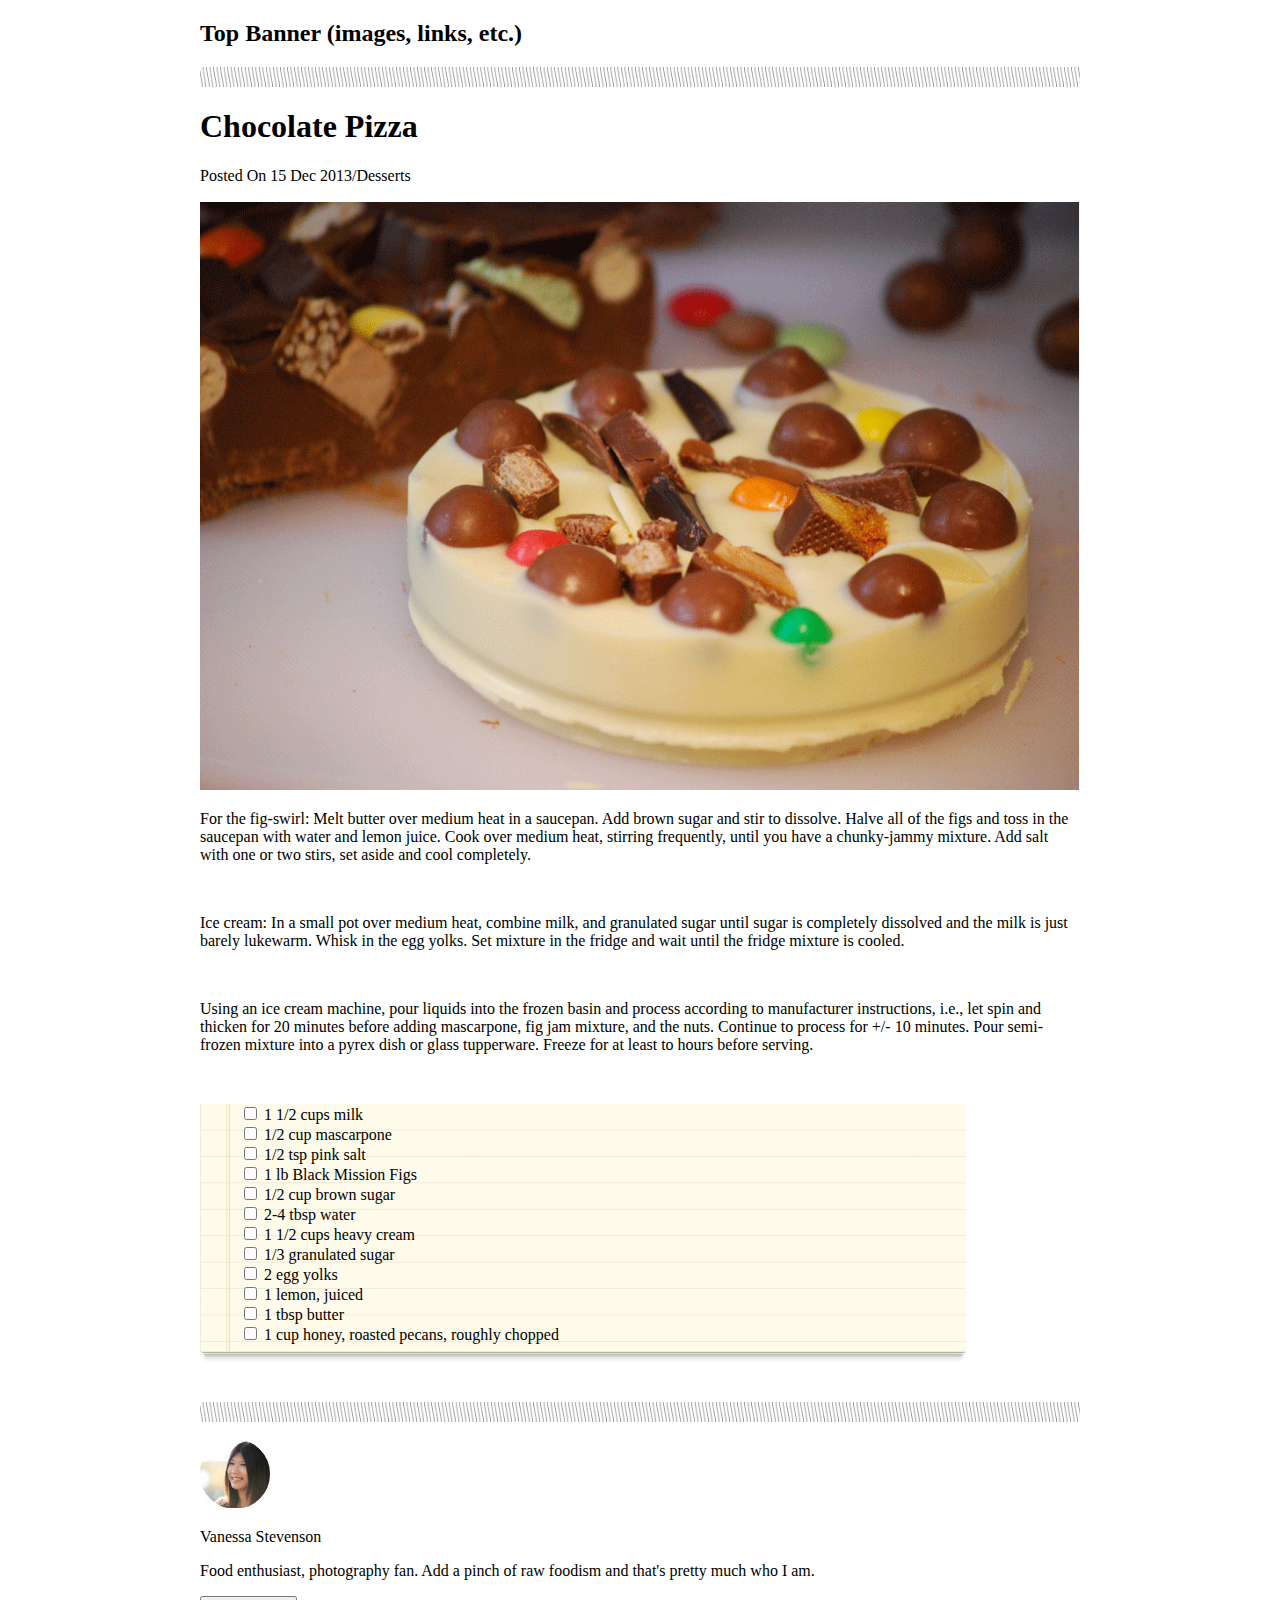
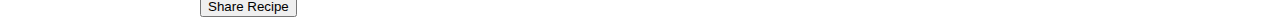
==== index.html @ fa88fc64 "Added CSS to body. (1/29/2020)" ====
<!DOCTYPE html>
<html lang="en">
    <head>
        <meta charset="UTF-8">
        <meta name = "viewport" content="width-divice-width, initial-scale = 1.0">

        <title>Chocolate Pizza</title>
        <link rel="stylesheet" href="style.css">
    </head>


    <body>
        <h2>Top Banner (images, links, etc.)</h2>

        <div></div>

        <h1>Chocolate Pizza</h1>
        <p>Posted On 15 Dec 2013/Desserts</p> <!--Print Icon Here-->

        <img src="lab-assets/choco-pizza.png" alt="Chocolate Pizza Preview" class="previewpizza">
        <br>
        <p>For the fig-swirl: Melt butter over medium heat in a saucepan. Add brown sugar and stir to dissolve. Halve all of the figs and toss in the saucepan with water and lemon juice. Cook over medium heat, stirring frequently, until you have a chunky-jammy mixture. Add salt with one or two stirs, set aside and cool completely.</p>
        <br>
        <p>Ice cream: In a small pot over medium heat, combine milk, and granulated sugar until sugar is completely dissolved and the milk is just barely lukewarm. Whisk in the egg yolks. Set mixture in the fridge and wait until the fridge mixture is cooled.</p>
        <br>
        <p>Using an ice cream machine, pour liquids into the frozen basin and process according to manufacturer instructions, i.e., let spin and thicken for 20 minutes before adding mascarpone, fig jam mixture, and the nuts. Continue to process for +/- 10 minutes. Pour semi-frozen mixture into a pyrex dish or glass tupperware. Freeze for at least to hours before serving.</p>
        <br>
            <ul>
                <li><input type="checkbox"> 1 1/2 cups milk</li>
                <li><input type="checkbox"> 1/2 cup mascarpone</li>
                <li><input type="checkbox"> 1/2 tsp pink salt</li>
                <li><input type="checkbox"> 1 lb Black Mission Figs</li>
                <li><input type="checkbox"> 1/2 cup brown sugar</li>
                <li><input type="checkbox"> 2-4 tbsp water</li>
                <li><input type="checkbox"> 1 1/2 cups heavy cream</li>
                <li><input type="checkbox"> 1/3 granulated sugar</li>
                <li><input type="checkbox"> 2 egg yolks</li>
                <li><input type="checkbox"> 1 lemon, juiced</li>
                <li><input type="checkbox"> 1 tbsp butter</li>
                <li><input type="checkbox"> 1 cup honey, roasted pecans, roughly chopped</li>
            </ul>
            <br>
            <div></div>
            <br>

        <img src="lab-assets/van-pic.png" alt="Vanessa Stevenson Profile"> <p>Vanessa Stevenson</p>
        <p>Food enthusiast, photography fan. Add a pinch of raw foodism and that's pretty much who I am.</p>
        <button>Share Recipe</button>
    </body>
</html>
---- style.css ----
ul{
    background-image: url('./lab-assets/list-bg.png');
    background-repeat: no-repeat;
    background-size: contain;
    list-style-type: none;
    padding-bottom: 20px;
    margin-bottom: 20px;
}

body{
    margin-top: 10px;
    margin-left: 200px;
    margin-right: 200px;
    margin-bottom: 10px;
}

.previewpizza{
    max-width: 100%;
    height: auto;
}

div{
    height: 20px;
    width: auto;

    background-image: url('./lab-assets/hr-img.png');
    background-repeat: repeat-x;
    background-size: .4% 100%;
}
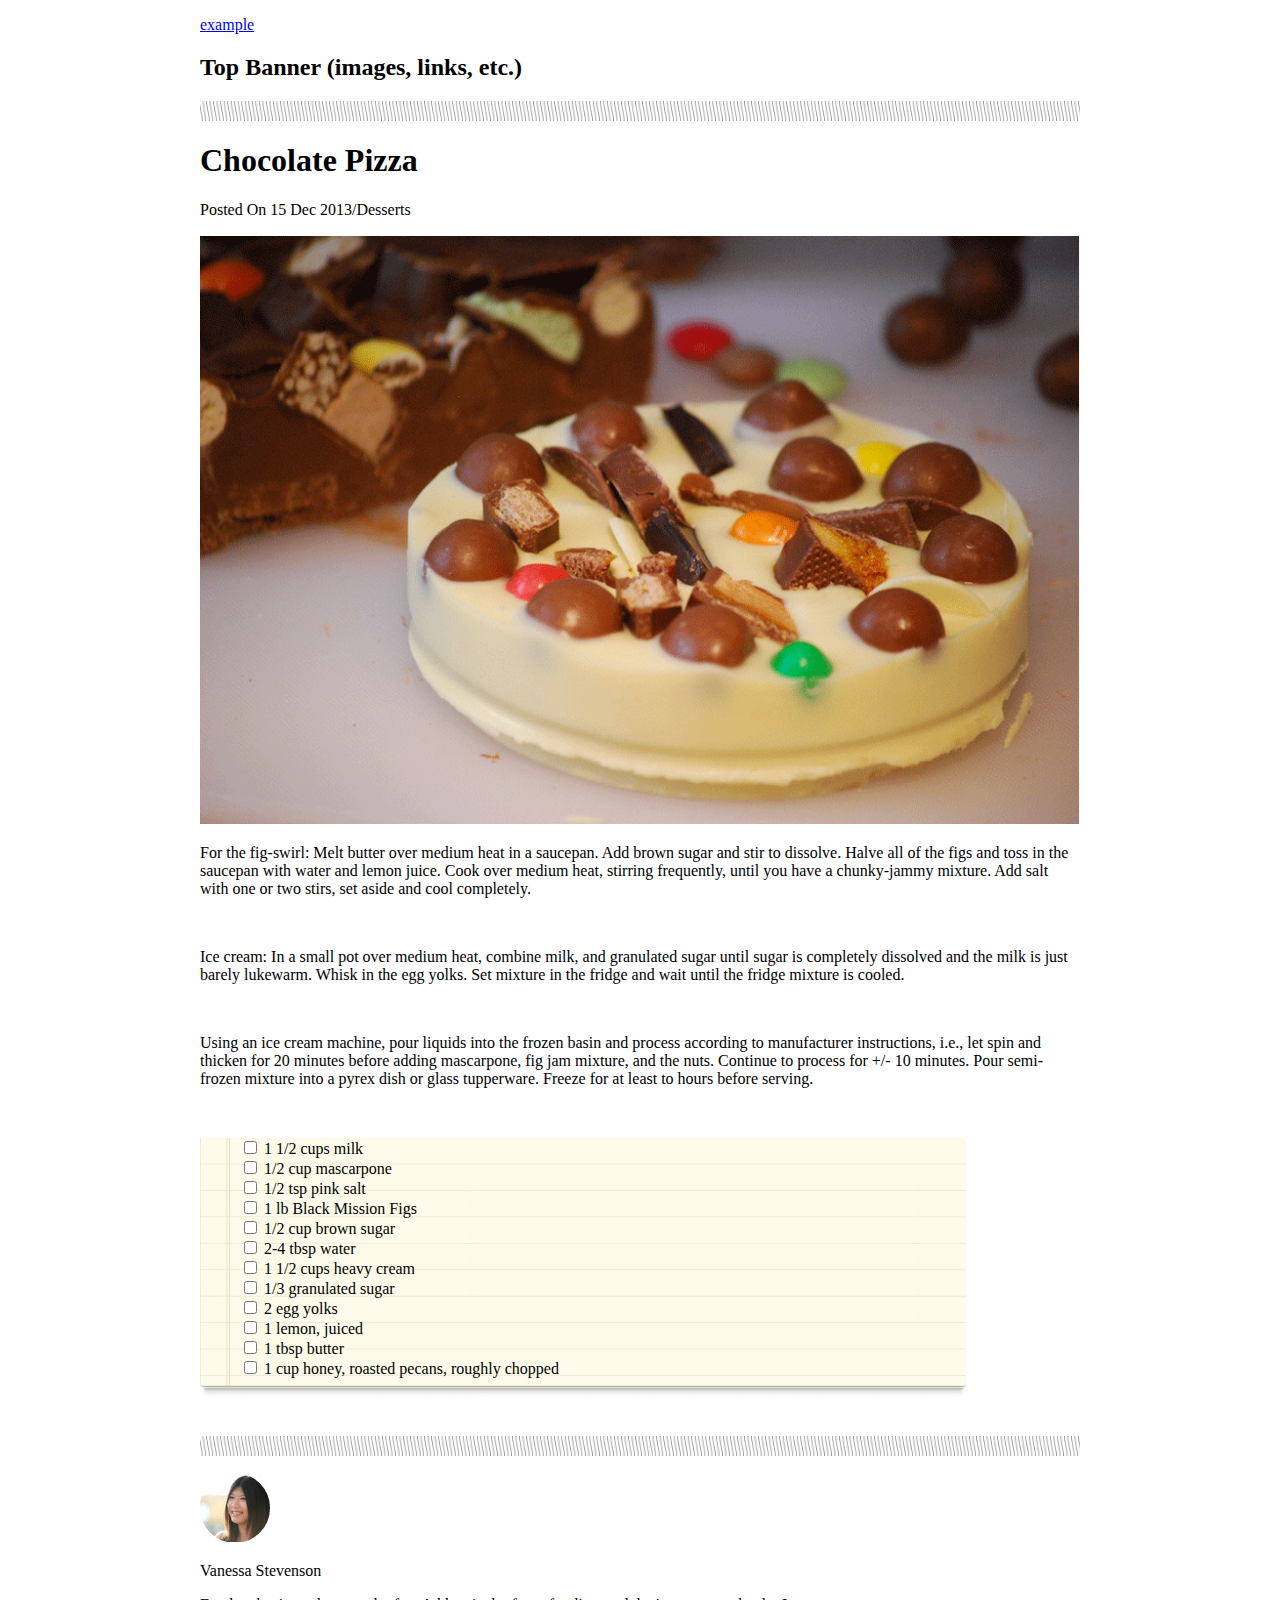
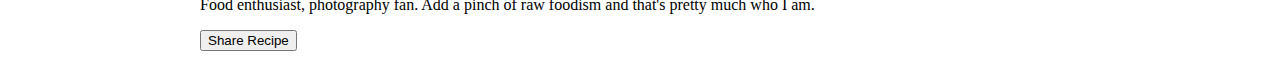
==== commit e010fdd6: "Added images and styles folder to conatin assets." ====
--- a/index.html
+++ b/index.html
@@ -10,6 +10,7 @@
 
 
     <body>
+        <p><a href = example.html><p>example</p></a>
         <h2>Top Banner (images, links, etc.)</h2>
 
         <div></div>
@@ -17,7 +18,8 @@
         <h1>Chocolate Pizza</h1>
         <p>Posted On 15 Dec 2013/Desserts</p> <!--Print Icon Here-->
 
-        <img src="lab-assets/choco-pizza.png" alt="Chocolate Pizza Preview" class="previewpizza">
+        <main>
+        <img src="images/choco-pizza.png" alt="Chocolate Pizza Preview" class="previewpizza">
         <br>
         <p>For the fig-swirl: Melt butter over medium heat in a saucepan. Add brown sugar and stir to dissolve. Halve all of the figs and toss in the saucepan with water and lemon juice. Cook over medium heat, stirring frequently, until you have a chunky-jammy mixture. Add salt with one or two stirs, set aside and cool completely.</p>
         <br>
@@ -39,11 +41,12 @@
                 <li><input type="checkbox"> 1 tbsp butter</li>
                 <li><input type="checkbox"> 1 cup honey, roasted pecans, roughly chopped</li>
             </ul>
+            </main>
             <br>
             <div></div>
             <br>
 
-        <img src="lab-assets/van-pic.png" alt="Vanessa Stevenson Profile"> <p>Vanessa Stevenson</p>
+        <img src="images/van-pic.png" alt="Vanessa Stevenson Profile"> <p>Vanessa Stevenson</p>
         <p>Food enthusiast, photography fan. Add a pinch of raw foodism and that's pretty much who I am.</p>
         <button>Share Recipe</button>
     </body>
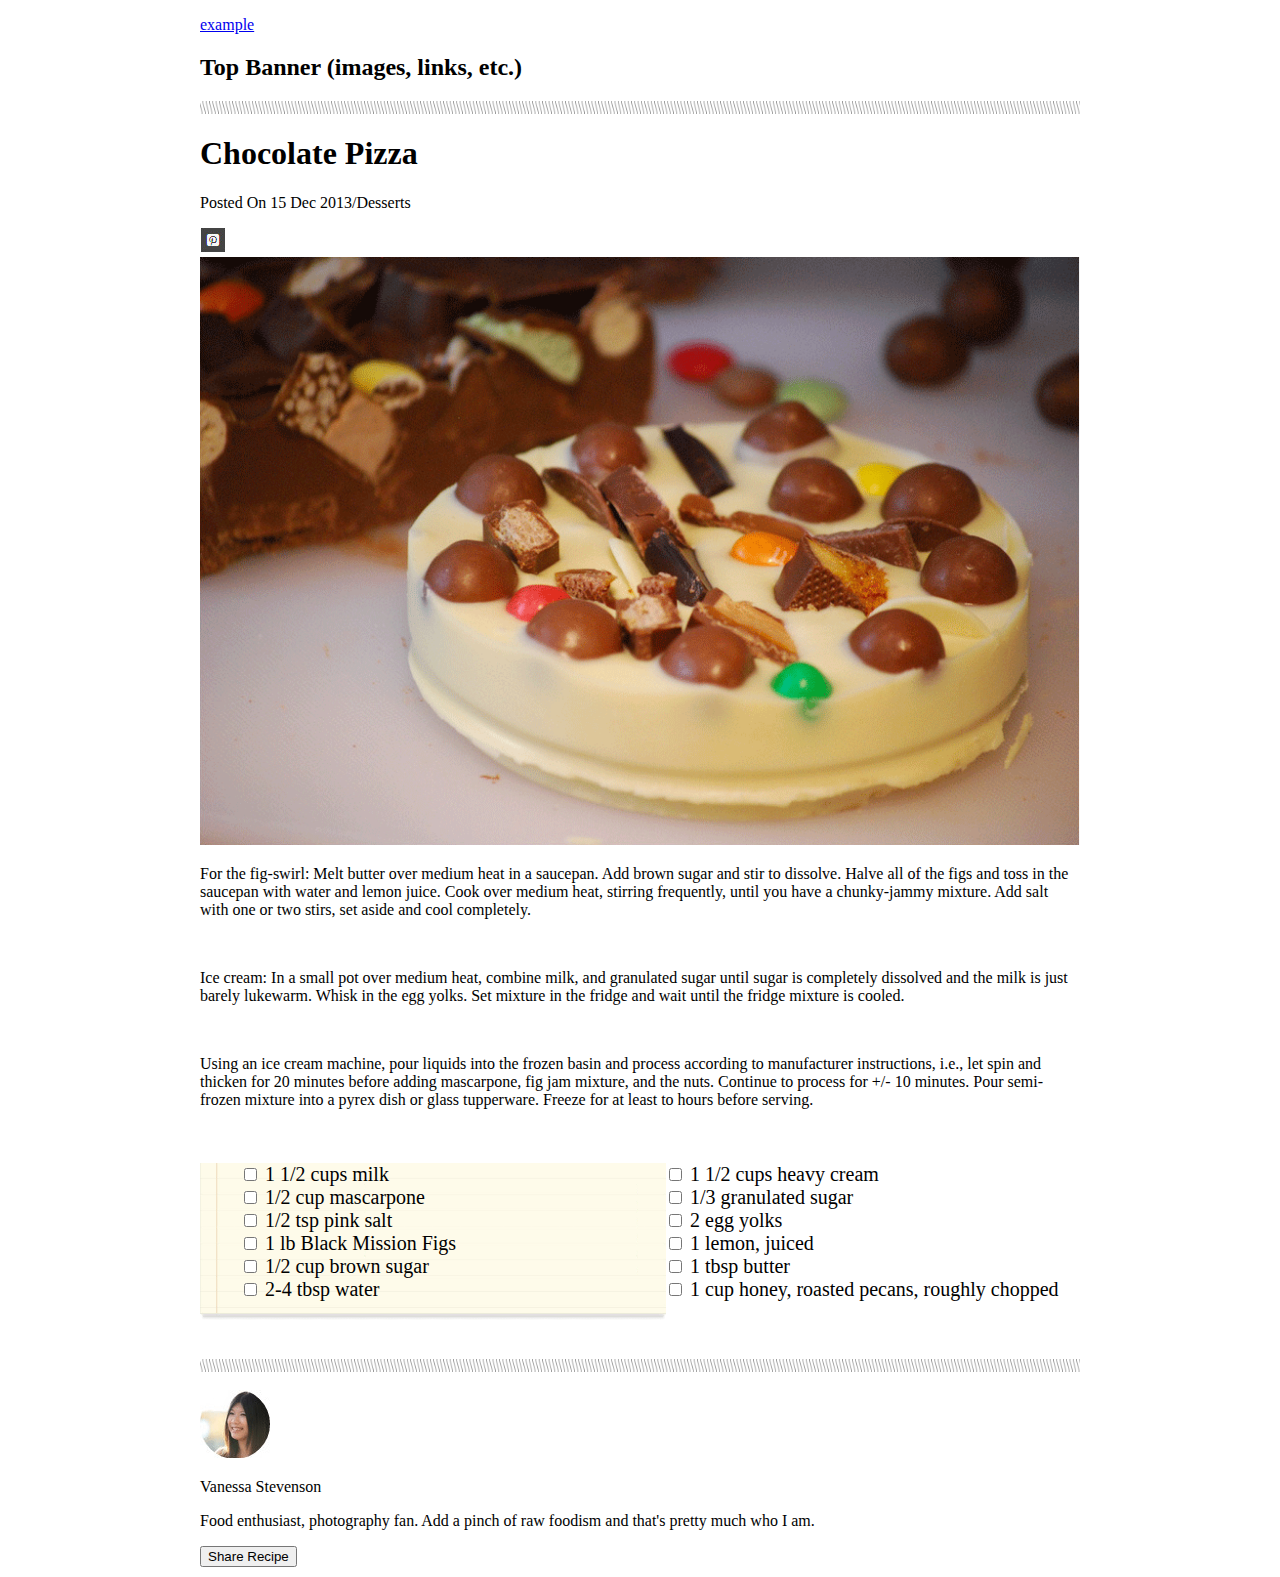
==== commit 4f6ebaca: "Added more css and linked to folders. (2/2/2021)" ====
--- a/index.html
+++ b/index.html
@@ -5,7 +5,7 @@
         <meta name = "viewport" content="width-divice-width, initial-scale = 1.0">
 
         <title>Chocolate Pizza</title>
-        <link rel="stylesheet" href="style.css">
+        <link rel="stylesheet" href="./styles/style.css">
     </head>
 
 
@@ -16,7 +16,7 @@
         <div></div>
 
         <h1>Chocolate Pizza</h1>
-        <p>Posted On 15 Dec 2013/Desserts</p> <!--Print Icon Here-->
+        <p>Posted On 15 Dec 2013/Desserts</p> <img src="images/pint-icon.png" alt="Print Icon">
 
         <main>
         <img src="images/choco-pizza.png" alt="Chocolate Pizza Preview" class="previewpizza">
@@ -28,7 +28,7 @@
         <p>Using an ice cream machine, pour liquids into the frozen basin and process according to manufacturer instructions, i.e., let spin and thicken for 20 minutes before adding mascarpone, fig jam mixture, and the nuts. Continue to process for +/- 10 minutes. Pour semi-frozen mixture into a pyrex dish or glass tupperware. Freeze for at least to hours before serving.</p>
         <br>
             <ul>
-                <li><input type="checkbox"> 1 1/2 cups milk</li>
+                <li><input type="checkbox" class="strikethrough"> 1 1/2 cups milk</li>
                 <li><input type="checkbox"> 1/2 cup mascarpone</li>
                 <li><input type="checkbox"> 1/2 tsp pink salt</li>
                 <li><input type="checkbox"> 1 lb Black Mission Figs</li>
--- a/styles/style.css
+++ b/styles/style.css
@@ -0,0 +1,41 @@
+ul{
+    background-image: url('../images/list-bg.png');
+    background-repeat: no-repeat;
+    background-size: contain;
+    list-style-type: none;
+    padding-bottom: 20px;
+    margin-bottom: 20px;
+
+    font-family: 'comic sans ms';
+    font-weight: lighter;
+    font-size: 20px;
+
+    column-count: 2;
+    column-gap: 10px;
+}
+
+h1{
+    font-weight: bolder;
+    font-size: 200%;
+}
+
+body{
+    margin-top: 10px;
+    margin-left: 200px;
+    margin-right: 200px;
+    margin-bottom: 10px;
+}
+
+.previewpizza{
+    max-width: 100%;
+    height: auto;
+}
+
+div{
+    height: 13px;
+    width: auto;
+
+    background-image: url('../images/hr-img.png');
+    background-repeat: repeat-x;
+    background-size: .375% 100%;
+}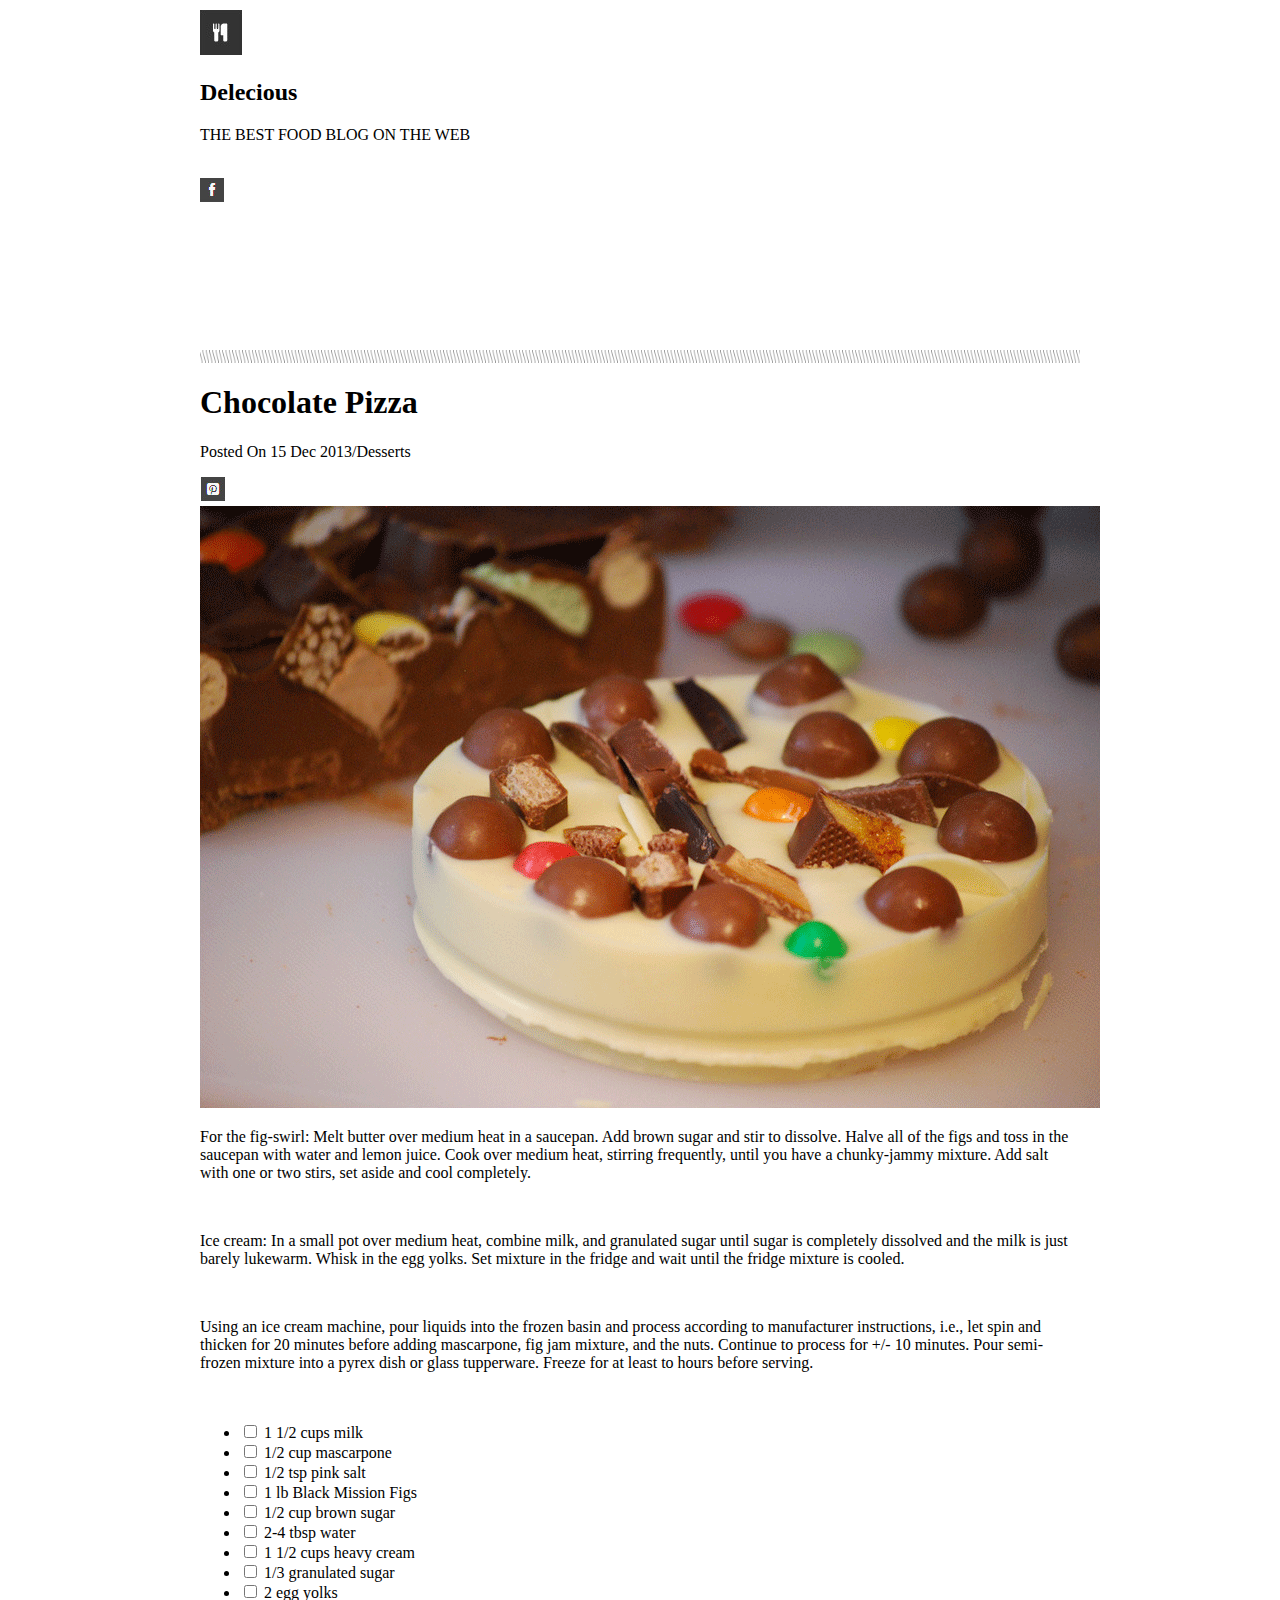
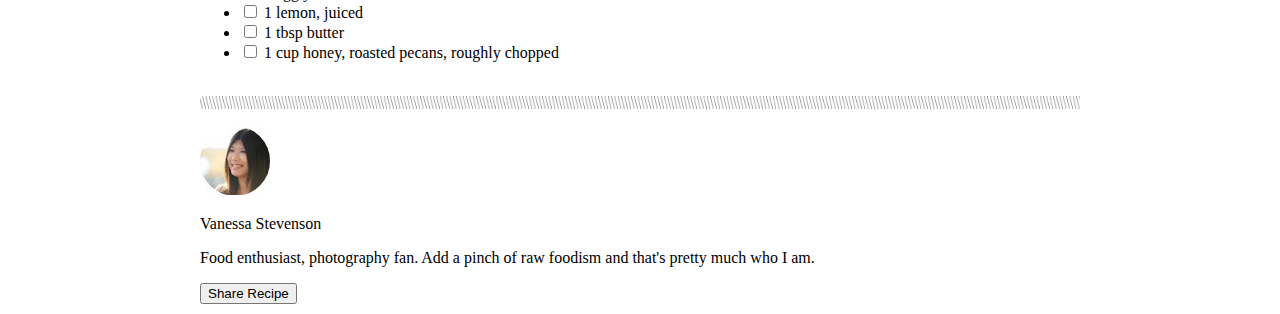
==== commit e6f1432e: "Pull this one." ====
--- a/index.html
+++ b/index.html
@@ -10,8 +10,26 @@
 
 
     <body>
-        <p><a href = example.html><p>example</p></a>
-        <h2>Top Banner (images, links, etc.)</h2>
+		<header>
+		<img src="./images/logo.png" alt="Delecious logo.">
+		
+		<span id="title"><h2>Delecious</h2></span>
+		<p>THE BEST FOOD BLOG ON THE WEB</p>
+		
+		<ul class="link-images">
+			<li><img src="./images/fb-icon.png" alt="Facebook">
+			<li><img src="./images/" alt="">
+			<li><img src="./images/" alt="">
+			<li><img src="./images/" alt="">
+			<li><img src="./images/" alt="">
+			<li><img src="./images/" alt="">
+		</ul>
+		
+		<ul class="link-images">
+			<li><img src="./images/" alt="">
+			<li><img src="./images/" alt="">
+		</ul>
+		</header>
 
         <div></div>
 
@@ -46,8 +64,10 @@
             <div></div>
             <br>
 
+	<footer>
         <img src="images/van-pic.png" alt="Vanessa Stevenson Profile"> <p>Vanessa Stevenson</p>
         <p>Food enthusiast, photography fan. Add a pinch of raw foodism and that's pretty much who I am.</p>
         <button>Share Recipe</button>
+	</footer>
     </body>
 </html>--- a/styles/style.css
+++ b/styles/style.css
@@ -1,22 +1,4 @@
 ul{
-    background-image: url('../images/list-bg.png');
-    background-repeat: no-repeat;
-    background-size: contain;
-    list-style-type: none;
-    padding-bottom: 20px;
-    margin-bottom: 20px;
-
-    font-family: 'comic sans ms';
-    font-weight: lighter;
-    font-size: 20px;
-
-    column-count: 2;
-    column-gap: 10px;
-}
-
-h1{
-    font-weight: bolder;
-    font-size: 200%;
 }
 
 body{
@@ -26,11 +8,6 @@
     margin-bottom: 10px;
 }
 
-.previewpizza{
-    max-width: 100%;
-    height: auto;
-}
-
 div{
     height: 13px;
     width: auto;
@@ -38,4 +15,14 @@
     background-image: url('../images/hr-img.png');
     background-repeat: repeat-x;
     background-size: .375% 100%;
+}
+
+.instructions{
+	text-indent: 5%;
+	
+}
+
+.link-images{
+	list-style-type: none;
+	display: inline;
 }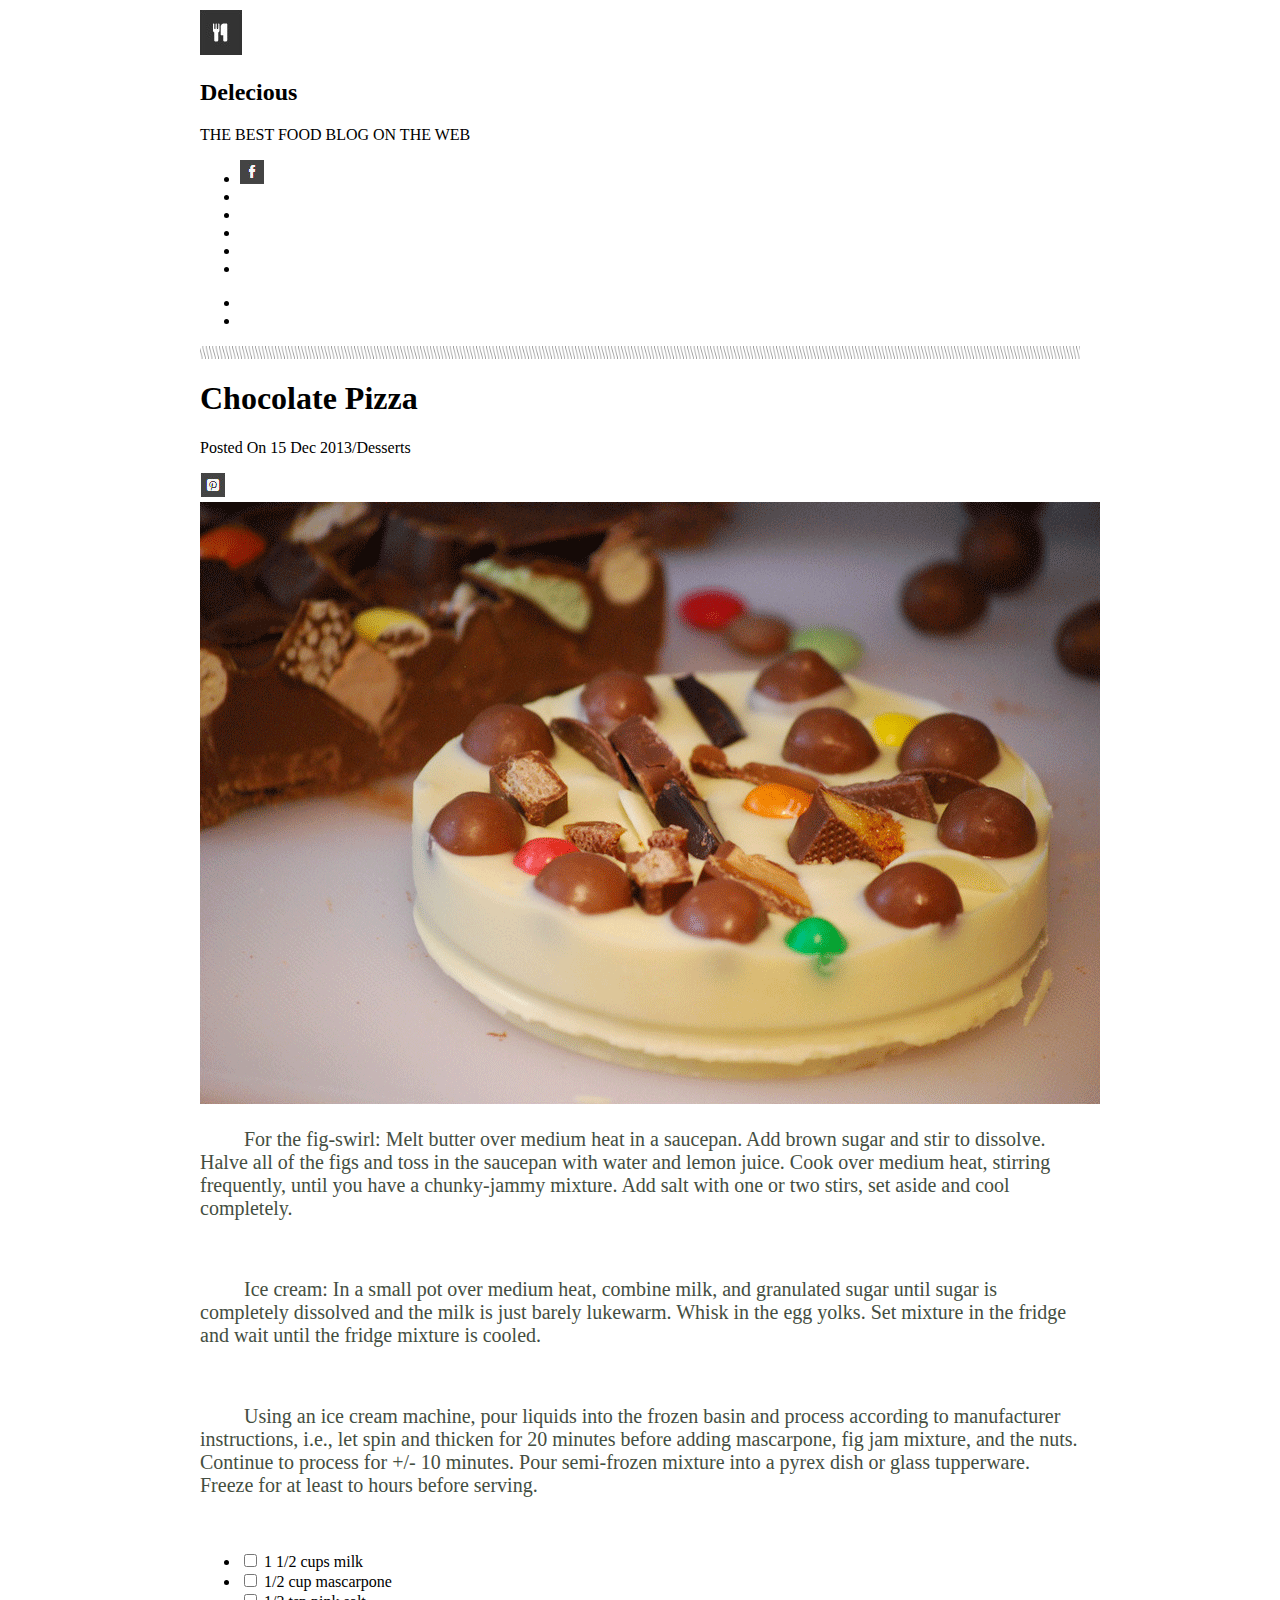
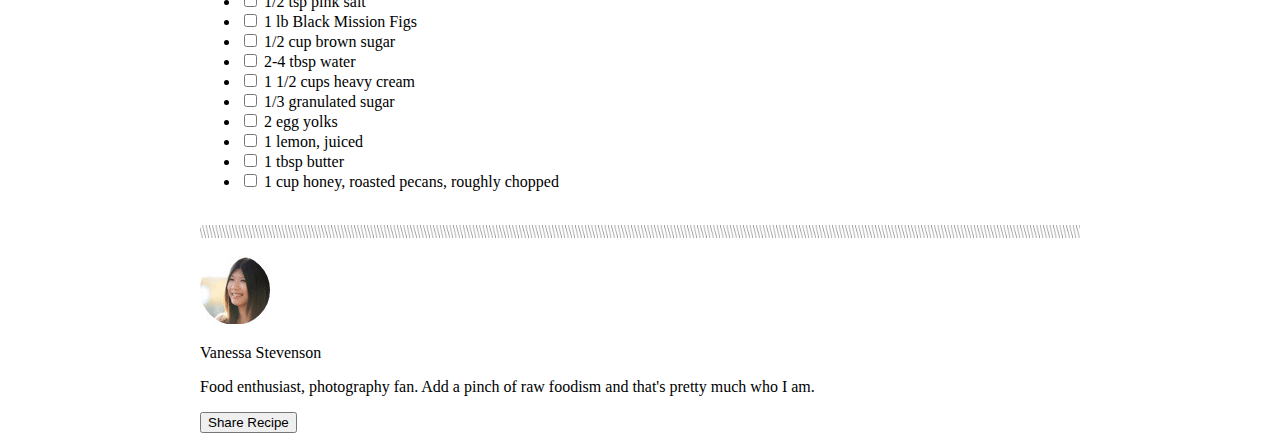
==== commit 20e4d723: "added instruction text color" ====
--- a/index.html
+++ b/index.html
@@ -39,11 +39,11 @@
         <main>
         <img src="images/choco-pizza.png" alt="Chocolate Pizza Preview" class="previewpizza">
         <br>
-        <p>For the fig-swirl: Melt butter over medium heat in a saucepan. Add brown sugar and stir to dissolve. Halve all of the figs and toss in the saucepan with water and lemon juice. Cook over medium heat, stirring frequently, until you have a chunky-jammy mixture. Add salt with one or two stirs, set aside and cool completely.</p>
+        <p class="instructions">For the fig-swirl: Melt butter over medium heat in a saucepan. Add brown sugar and stir to dissolve. Halve all of the figs and toss in the saucepan with water and lemon juice. Cook over medium heat, stirring frequently, until you have a chunky-jammy mixture. Add salt with one or two stirs, set aside and cool completely.</p>
         <br>
-        <p>Ice cream: In a small pot over medium heat, combine milk, and granulated sugar until sugar is completely dissolved and the milk is just barely lukewarm. Whisk in the egg yolks. Set mixture in the fridge and wait until the fridge mixture is cooled.</p>
+        <p class="instructions">Ice cream: In a small pot over medium heat, combine milk, and granulated sugar until sugar is completely dissolved and the milk is just barely lukewarm. Whisk in the egg yolks. Set mixture in the fridge and wait until the fridge mixture is cooled.</p>
         <br>
-        <p>Using an ice cream machine, pour liquids into the frozen basin and process according to manufacturer instructions, i.e., let spin and thicken for 20 minutes before adding mascarpone, fig jam mixture, and the nuts. Continue to process for +/- 10 minutes. Pour semi-frozen mixture into a pyrex dish or glass tupperware. Freeze for at least to hours before serving.</p>
+        <p class="instructions">Using an ice cream machine, pour liquids into the frozen basin and process according to manufacturer instructions, i.e., let spin and thicken for 20 minutes before adding mascarpone, fig jam mixture, and the nuts. Continue to process for +/- 10 minutes. Pour semi-frozen mixture into a pyrex dish or glass tupperware. Freeze for at least to hours before serving.</p>
         <br>
             <ul>
                 <li><input type="checkbox" class="strikethrough"> 1 1/2 cups milk</li>
--- a/styles/style.css
+++ b/styles/style.css
@@ -18,10 +18,12 @@
 }
 
 .instructions{
-	text-indent: 5%;
-	
+    text-indent: 5%;
+    font-family: "comic sans";
+    font-size: 125%;
+    color: #444e41;
 }
-
+7
 .link-images{
 	list-style-type: none;
 	display: inline;
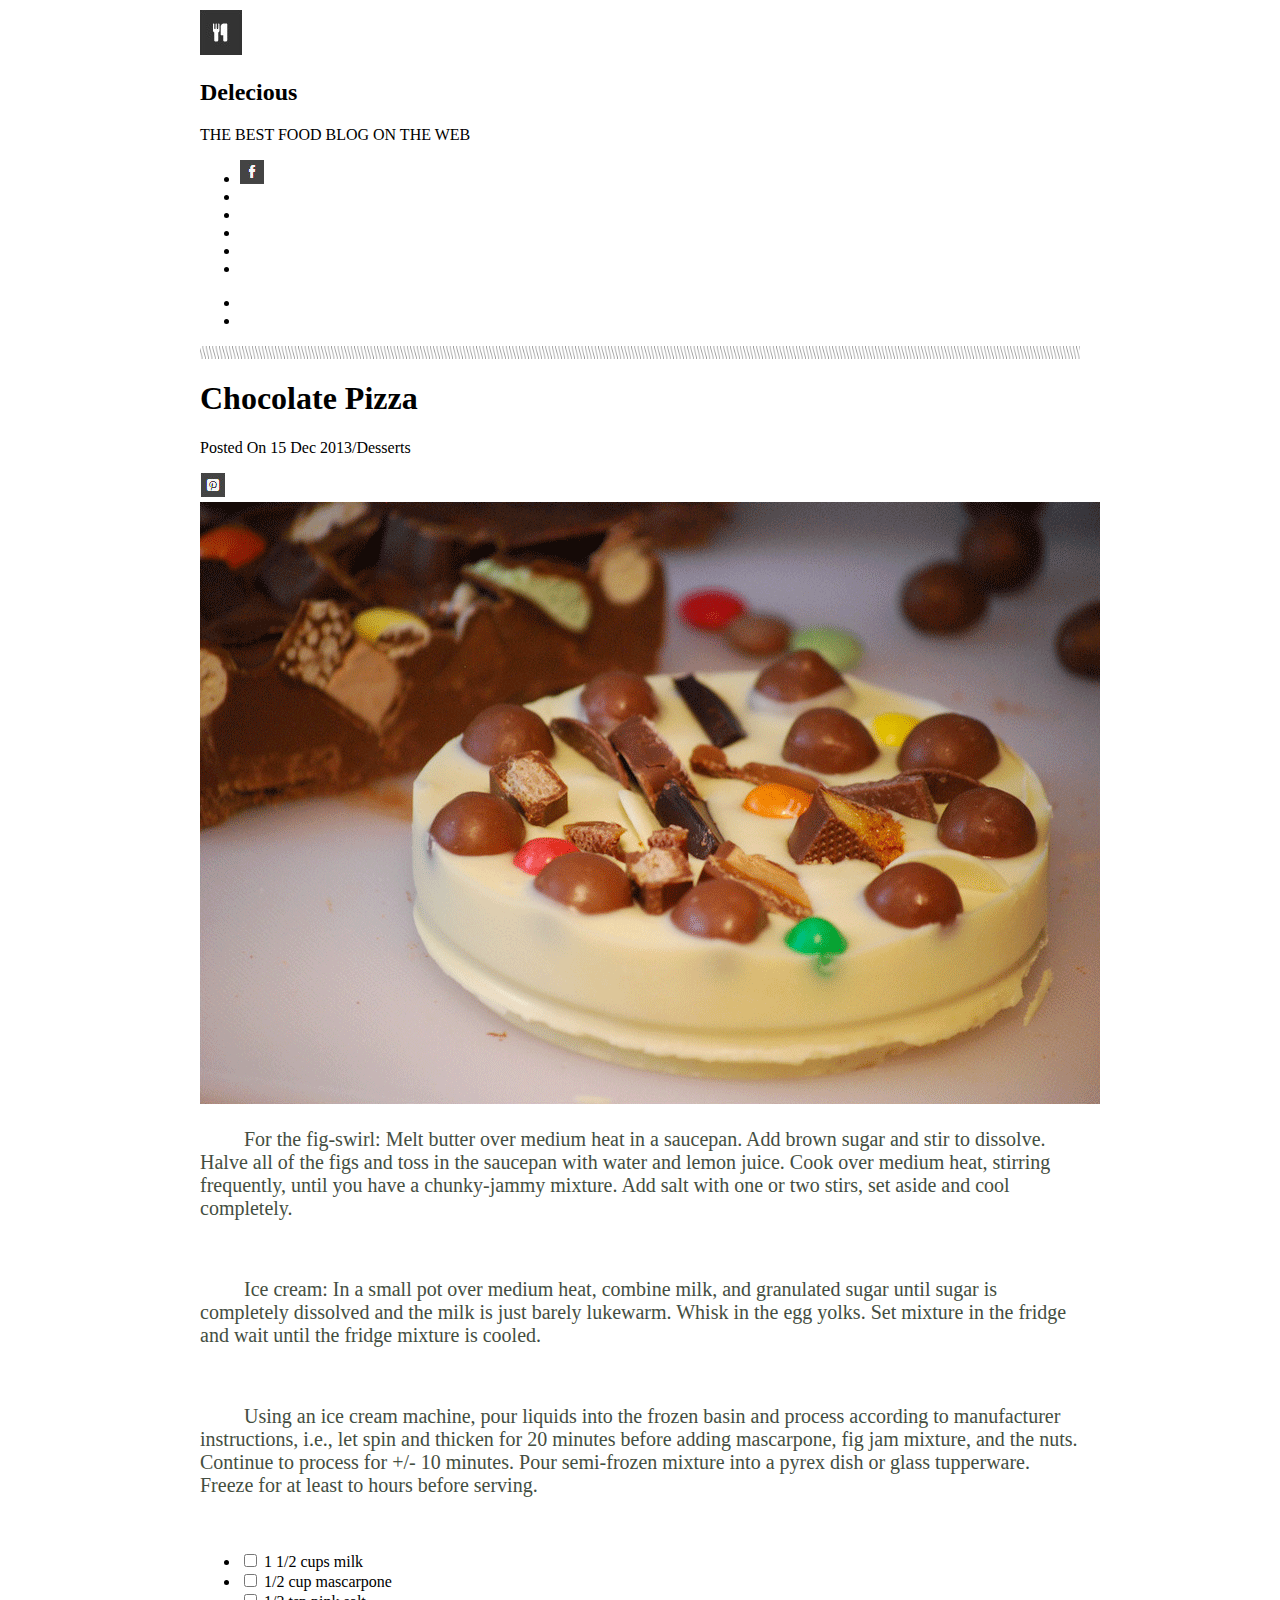
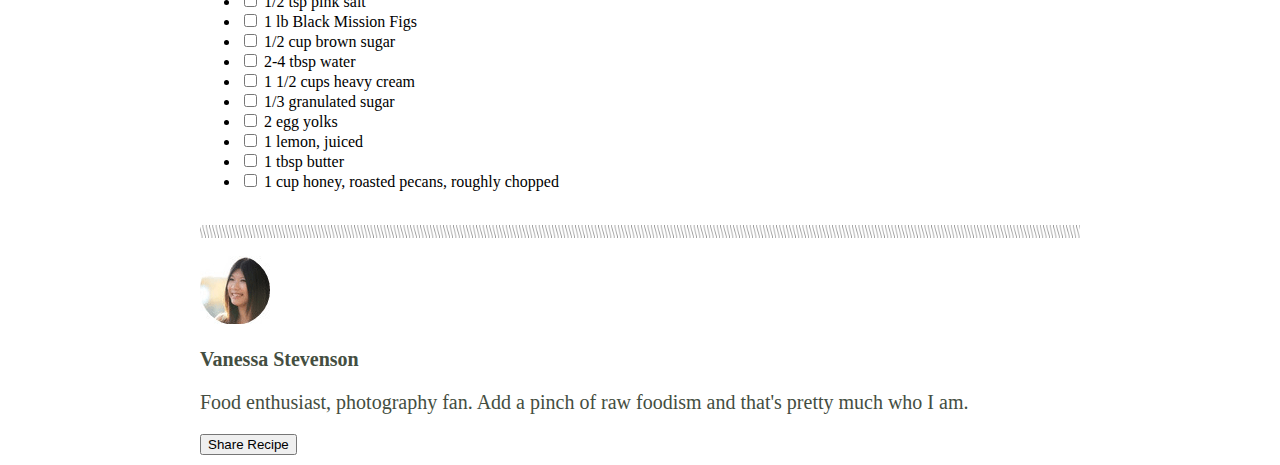
==== commit 59d812d0: "styled footer text" ====
--- a/index.html
+++ b/index.html
@@ -65,8 +65,8 @@
             <br>
 
 	<footer>
-        <img src="images/van-pic.png" alt="Vanessa Stevenson Profile"> <p>Vanessa Stevenson</p>
-        <p>Food enthusiast, photography fan. Add a pinch of raw foodism and that's pretty much who I am.</p>
+        <img src="images/van-pic.png" alt="Vanessa Stevenson Profile"> <h3 class="footer">Vanessa Stevenson</h3>
+        <p class="footer">Food enthusiast, photography fan. Add a pinch of raw foodism and that's pretty much who I am.</p>
         <button>Share Recipe</button>
 	</footer>
     </body>
--- a/styles/style.css
+++ b/styles/style.css
@@ -27,4 +27,10 @@
 .link-images{
 	list-style-type: none;
 	display: inline;
+}
+
+.footer {
+    font-family: "comic sans";
+    font-size: 125%;
+    color: #444e41;
 }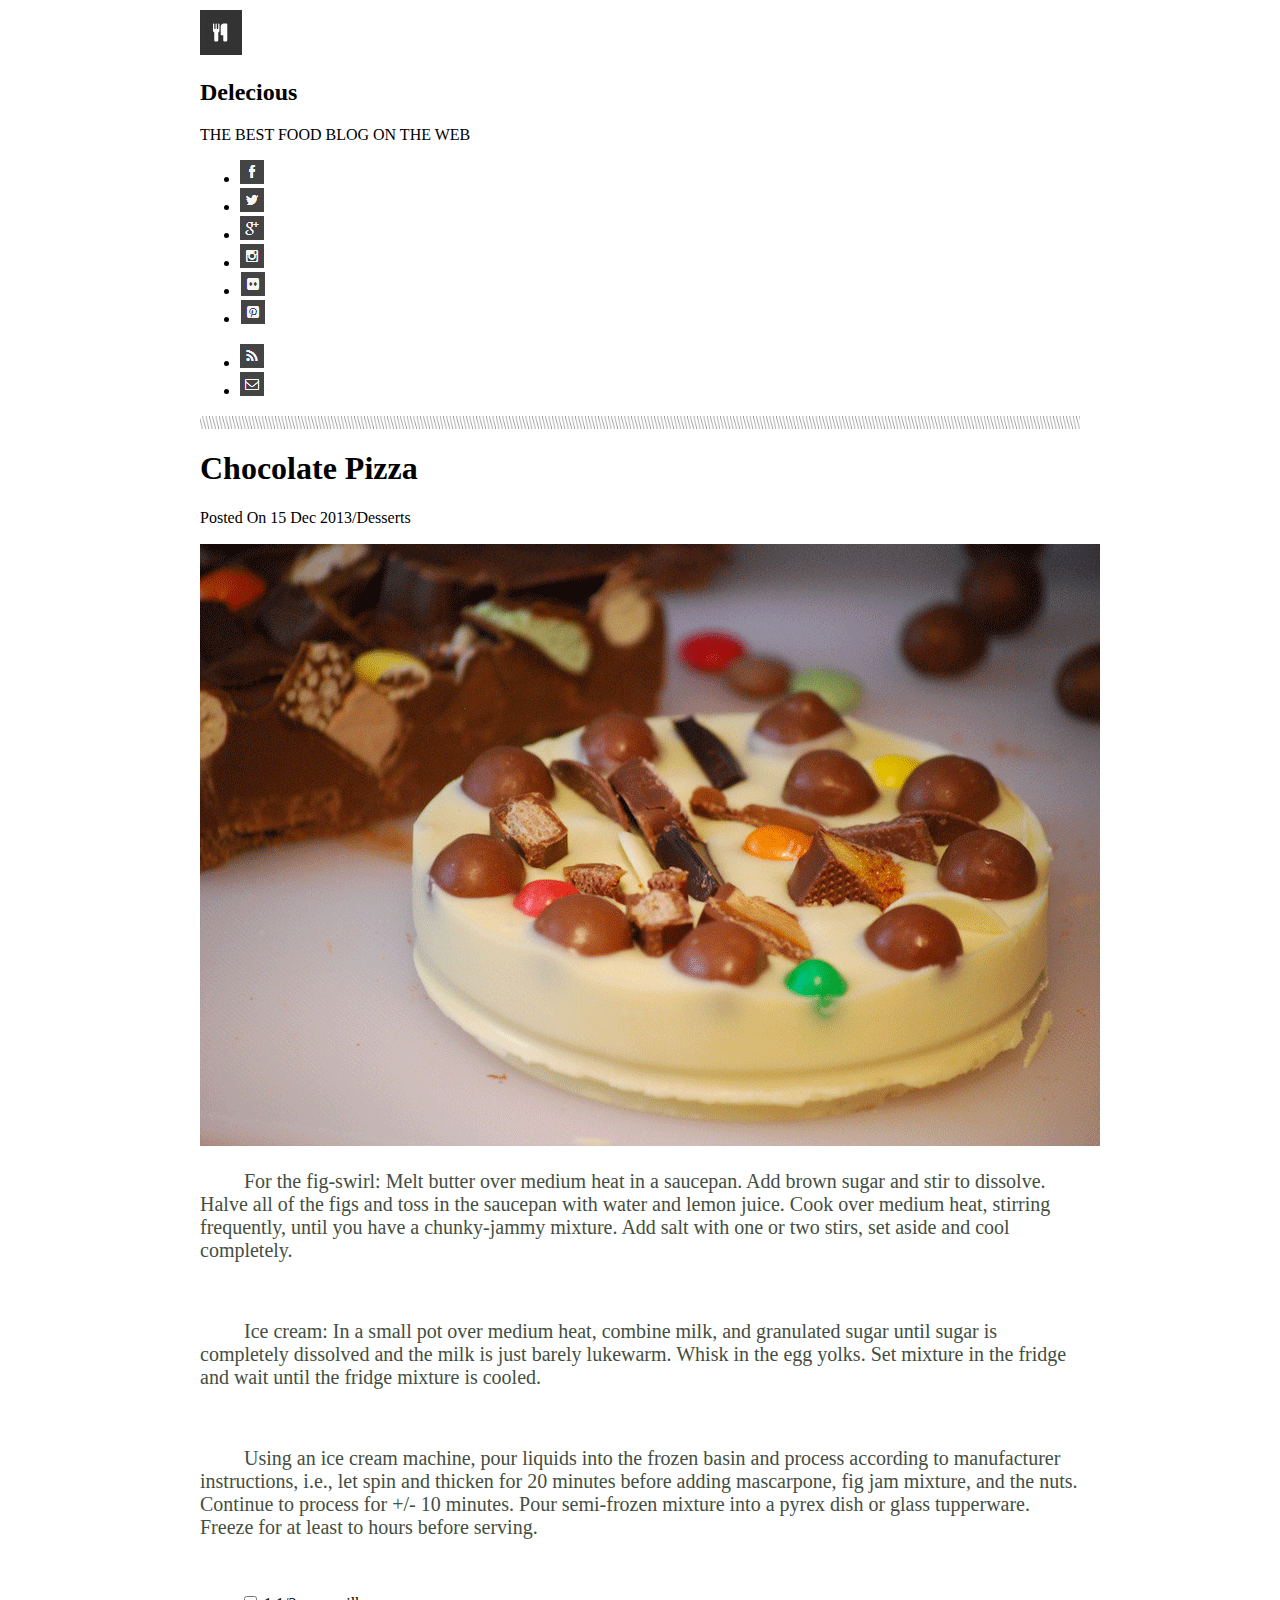
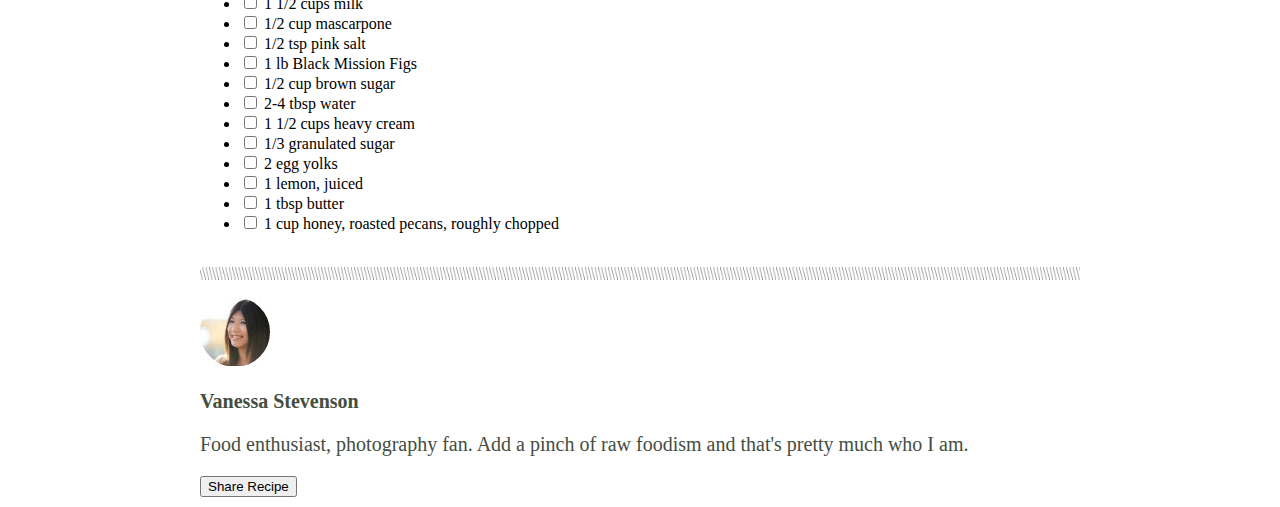
==== commit 4bd89e08: "Added Nav Icons" ====
--- a/index.html
+++ b/index.html
@@ -18,23 +18,23 @@
 		
 		<ul class="link-images">
 			<li><img src="./images/fb-icon.png" alt="Facebook">
-			<li><img src="./images/" alt="">
-			<li><img src="./images/" alt="">
-			<li><img src="./images/" alt="">
-			<li><img src="./images/" alt="">
-			<li><img src="./images/" alt="">
+			<li><img src="images/twit-icon.png" alt="Twitter">
+			<li><img src="images/gp-icon.png" alt="Google">
+			<li><img src="images/insta-icon.png" alt="Instagram">
+			<li><img src="images/flic-icon.png" alt="Flic Icon">
+			<li><img src="images/pint-icon.png" alt="Print Icon">
 		</ul>
 		
 		<ul class="link-images">
-			<li><img src="./images/" alt="">
-			<li><img src="./images/" alt="">
+			<li><img src="images/rss-icon.png" alt="RSS">
+			<li><img src="images/mail-icon.png" alt="Mail">
 		</ul>
 		</header>
 
         <div></div>
 
         <h1>Chocolate Pizza</h1>
-        <p>Posted On 15 Dec 2013/Desserts</p> <img src="images/pint-icon.png" alt="Print Icon">
+        <p>Posted On 15 Dec 2013/Desserts</p> 
 
         <main>
         <img src="images/choco-pizza.png" alt="Chocolate Pizza Preview" class="previewpizza">
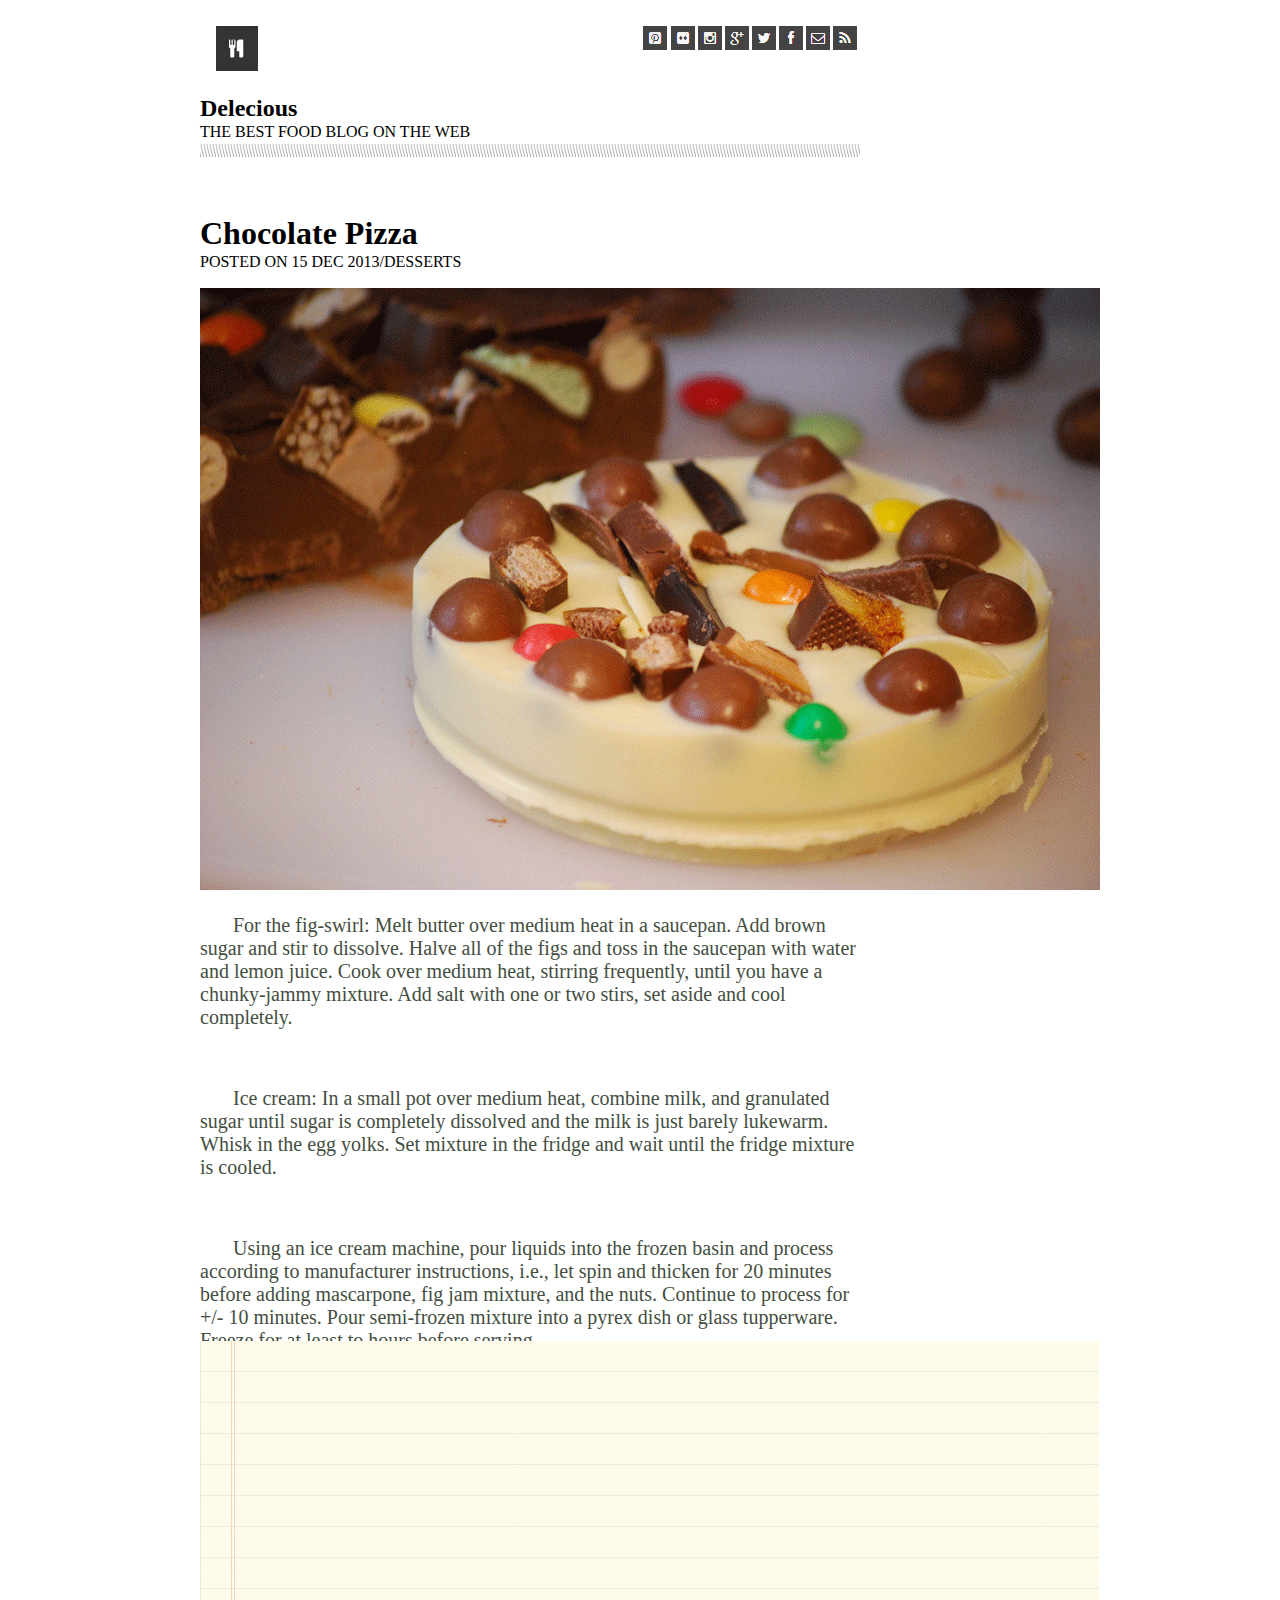
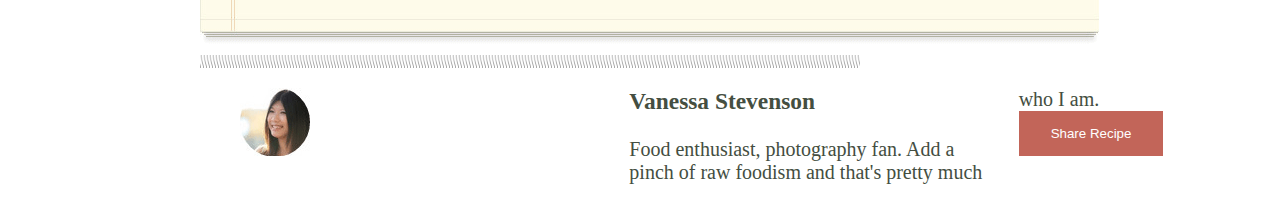
==== commit cde85306: "Added finishing touches to CSS and HTML (02/05/2020)." ====
--- a/index.html
+++ b/index.html
@@ -5,69 +5,83 @@
         <meta name = "viewport" content="width-divice-width, initial-scale = 1.0">
 
         <title>Chocolate Pizza</title>
+		<link rel="stylesheet" href="css/reset.css">
         <link rel="stylesheet" href="./styles/style.css">
     </head>
 
 
     <body>
 		<header>
-		<img src="./images/logo.png" alt="Delecious logo.">
+
 		
-		<span id="title"><h2>Delecious</h2></span>
-		<p>THE BEST FOOD BLOG ON THE WEB</p>
+		<span id="images">
+		<ul>
+			<li class="link-images"><img src="./images/rss-icon.png" alt="RSS" class="social">
+			<li class="link-images"><img src="./images/mail-icon.png" alt="Mail" class="social">
+		</ul>
+		<ul class="social">
+			<li class="link-images"><img src="./images/fb-icon.png" alt="Facebook"class="social">
+			<li class="link-images"><img src="./images/twit-icon.png" alt="Twitter" class="social">
+			<li class="link-images"><img src="./images/gp-icon.png" alt="Google+" class="social">
+			<li class="link-images"><img src="./images/insta-icon.png" alt="Instagram" class="social">
+			<li class="link-images"><img src="./images/flic-icon.png" alt="Flickr" class="social">
+			<li class="link-images"><img src="./images/pint-icon.png" alt="Pintrest" class="social">
+		</ul>
+		</span>
 		
-		<ul class="link-images">
-			<li><img src="./images/fb-icon.png" alt="Facebook">
-			<li><img src="images/twit-icon.png" alt="Twitter">
-			<li><img src="images/gp-icon.png" alt="Google">
-			<li><img src="images/insta-icon.png" alt="Instagram">
-			<li><img src="images/flic-icon.png" alt="Flic Icon">
-			<li><img src="images/pint-icon.png" alt="Print Icon">
-		</ul>
+		<div id="Delicious"><img src="./images/logo.png" alt="Delecious logo."><h2>Delecious</h2>
+		<p>THE BEST FOOD BLOG ON THE WEB</p></div>
+
 		
-		<ul class="link-images">
-			<li><img src="images/rss-icon.png" alt="RSS">
-			<li><img src="images/mail-icon.png" alt="Mail">
-		</ul>
 		</header>
+	
 
-        <div></div>
-
-        <h1>Chocolate Pizza</h1>
-        <p>Posted On 15 Dec 2013/Desserts</p> 
-
-        <main>
-        <img src="images/choco-pizza.png" alt="Chocolate Pizza Preview" class="previewpizza">
-        <br>
-        <p class="instructions">For the fig-swirl: Melt butter over medium heat in a saucepan. Add brown sugar and stir to dissolve. Halve all of the figs and toss in the saucepan with water and lemon juice. Cook over medium heat, stirring frequently, until you have a chunky-jammy mixture. Add salt with one or two stirs, set aside and cool completely.</p>
-        <br>
-        <p class="instructions">Ice cream: In a small pot over medium heat, combine milk, and granulated sugar until sugar is completely dissolved and the milk is just barely lukewarm. Whisk in the egg yolks. Set mixture in the fridge and wait until the fridge mixture is cooled.</p>
-        <br>
-        <p class="instructions">Using an ice cream machine, pour liquids into the frozen basin and process according to manufacturer instructions, i.e., let spin and thicken for 20 minutes before adding mascarpone, fig jam mixture, and the nuts. Continue to process for +/- 10 minutes. Pour semi-frozen mixture into a pyrex dish or glass tupperware. Freeze for at least to hours before serving.</p>
-        <br>
-            <ul>
-                <li><input type="checkbox" class="strikethrough"> 1 1/2 cups milk</li>
-                <li><input type="checkbox"> 1/2 cup mascarpone</li>
-                <li><input type="checkbox"> 1/2 tsp pink salt</li>
-                <li><input type="checkbox"> 1 lb Black Mission Figs</li>
-                <li><input type="checkbox"> 1/2 cup brown sugar</li>
-                <li><input type="checkbox"> 2-4 tbsp water</li>
-                <li><input type="checkbox"> 1 1/2 cups heavy cream</li>
-                <li><input type="checkbox"> 1/3 granulated sugar</li>
-                <li><input type="checkbox"> 2 egg yolks</li>
-                <li><input type="checkbox"> 1 lemon, juiced</li>
-                <li><input type="checkbox"> 1 tbsp butter</li>
-                <li><input type="checkbox"> 1 cup honey, roasted pecans, roughly chopped</li>
-            </ul>
-            </main>
-            <br>
-            <div></div>
-            <br>
-
-	<footer>
-        <img src="images/van-pic.png" alt="Vanessa Stevenson Profile"> <h3 class="footer">Vanessa Stevenson</h3>
-        <p class="footer">Food enthusiast, photography fan. Add a pinch of raw foodism and that's pretty much who I am.</p>
-        <button>Share Recipe</button>
+	
+		<main>
+				<div id="border"></div>
+				<strong><h1>Chocolate Pizza</h1></strong>
+				<p id="Date">POSTED ON 15 DEC 2013/DESSERTS</p>
+			<img src="./images/choco-pizza.png" alt="Chocolate pizza preview.">
+			<br>
+			<p class="instructions">For the fig-swirl: Melt butter over medium heat in a saucepan. Add brown sugar and stir to dissolve. Halve all of the figs and toss in the saucepan with water and lemon juice. Cook over medium heat, stirring frequently, until you have a chunky-jammy mixture. Add salt with one or two stirs, set aside and cool completely.</p>
+			<br>
+			<p class="instructions">Ice cream: In a small pot over medium heat, combine milk, and granulated sugar until sugar is completely dissolved and the milk is just barely lukewarm. Whisk in the egg yolks. Set mixture in the fridge and wait until the fridge mixture is cooled.</p>
+			<br>
+			<p class="instructions">Using an ice cream machine, pour liquids into the frozen basin and process according to manufacturer instructions, i.e., let spin and thicken for 20 minutes before adding mascarpone, fig jam mixture, and the nuts. Continue to process for +/- 10 minutes. Pour semi-frozen mixture into a pyrex dish or glass tupperware. Freeze for at least to hours before serving.</p>
+			<br>
+			
+			
+			<ul id="list">
+			    <li><input type="checkbox" class="strikethrough"> 1 1/2 cups milk</li>
+                <li><input type="checkbox" class="strikethrough"> 1/2 cup mascarpone</li>
+                <li><input type="checkbox" class="strikethrough"> 1/2 tsp pink salt</li>
+                <li><input type="checkbox" class="strikethrough"> 1 lb Black Mission Figs</li>
+                <li><input type="checkbox" class="strikethrough"> 1/2 cup brown sugar</li>
+                <li><input type="checkbox" class="strikethrough"> 2-4 tbsp water</li>
+                <li><input type="checkbox" class="strikethrough"> 1 1/2 cups heavy cream</li>
+                <li><input type="checkbox" class="strikethrough"> 1/3 granulated sugar</li>
+                <li><input type="checkbox" class="strikethrough"> 2 egg yolks</li>
+                <li><input type="checkbox" class="strikethrough"> 1 lemon, juiced</li>
+                <li><input type="checkbox" class="strikethrough"> 1 tbsp butter</li>
+                <li><input type="checkbox" class="strikethrough"> 1 cup honey, roasted pecans, roughly chopped</li>
+			</ul>
+			
+			<img src="./images/list-bg.png" alt="Notecard" id="ListBG">
+			<br>
+			<br>
+		</main>
+		
+		
+		<footer>
+				
+			<ul id="profile">
+			<li><img src="images/van-pic.png" alt="Vanessa Stevenson Profile"></li>
+				<li><h3>Vanessa Stevenson</h3><p>Food enthusiast, photography fan. Add a pinch of raw foodism and that's pretty much who I am.</p></li>
+				<li><button>Share Recipe</button></li>
+			</ul>
 	</footer>
+		
+    </body>
+	
     </body>
 </html>--- a/styles/style.css
+++ b/styles/style.css
@@ -1,20 +1,8 @@
-ul{
-}
-
 body{
     margin-top: 10px;
     margin-left: 200px;
-    margin-right: 200px;
+    margin-right: 420px;
     margin-bottom: 10px;
-}
-
-div{
-    height: 13px;
-    width: auto;
-
-    background-image: url('../images/hr-img.png');
-    background-repeat: repeat-x;
-    background-size: .375% 100%;
 }
 
 .instructions{
@@ -23,14 +11,99 @@
     font-size: 125%;
     color: #444e41;
 }
-7
+
 .link-images{
-	list-style-type: none;
+	display: inline;
+	float: right;
+}
+
+.social{
+		padding-right: 3px;
+}
+
+main{
+	background-image: url('../images/hr-img.png');
+    background-repeat: repeat-x;
+    background-size: 3px 13px;
+	background-position: bottom;
+}
+
+footer {
+	
+    font-family: "comic sans";
+    font-size: 125%;
+    color: #444e41;
+}
+
+header{
+	display: inline-block;
+	
+	background-image: url('../images/hr-img.png');
+    background-repeat: repeat-x;
+    background-size: 3px 13px;
+	background-position: bottom;
+	
+	width: 100%;
+}
+
+h2{
+	margin-bottom: -15px;
+}
+
+#border{
+    height: 13px;
+    width: auto;
+
+	clear:left;
+
+
+}
+
+#ListBG{
+	margin-top: -250px;	
+}
+
+#Delicious{
 	display: inline;
 }
 
-.footer {
-    font-family: "comic sans";
-    font-size: 125%;
-    color: #444e41;
+#list{
+	font-family: "comic sans ms";
+	columns: 2;
+	
+	margin-left: 15px;
+	margin-right: 15px;
+	
+	font-size: 125%;
+	color: #735e3f;
+}
+
+#images{
+	padding-right: 16px;
+}
+
+#profile{
+	columns: 3;
+	margin-right: -80%;
+}
+
+#Date{
+	font-family: "spectral";
+	font-stretch: 60%;
+}
+ul{
+	list-style-type: none;
+}
+
+h1{
+	margin-top: 45px;
+	margin-bottom: -15px;
+}
+
+button{
+	background-color: #c26559;
+	text-align: center;
+	color: white;
+	padding: 15px 32px;
+	border: #c26559;
 }